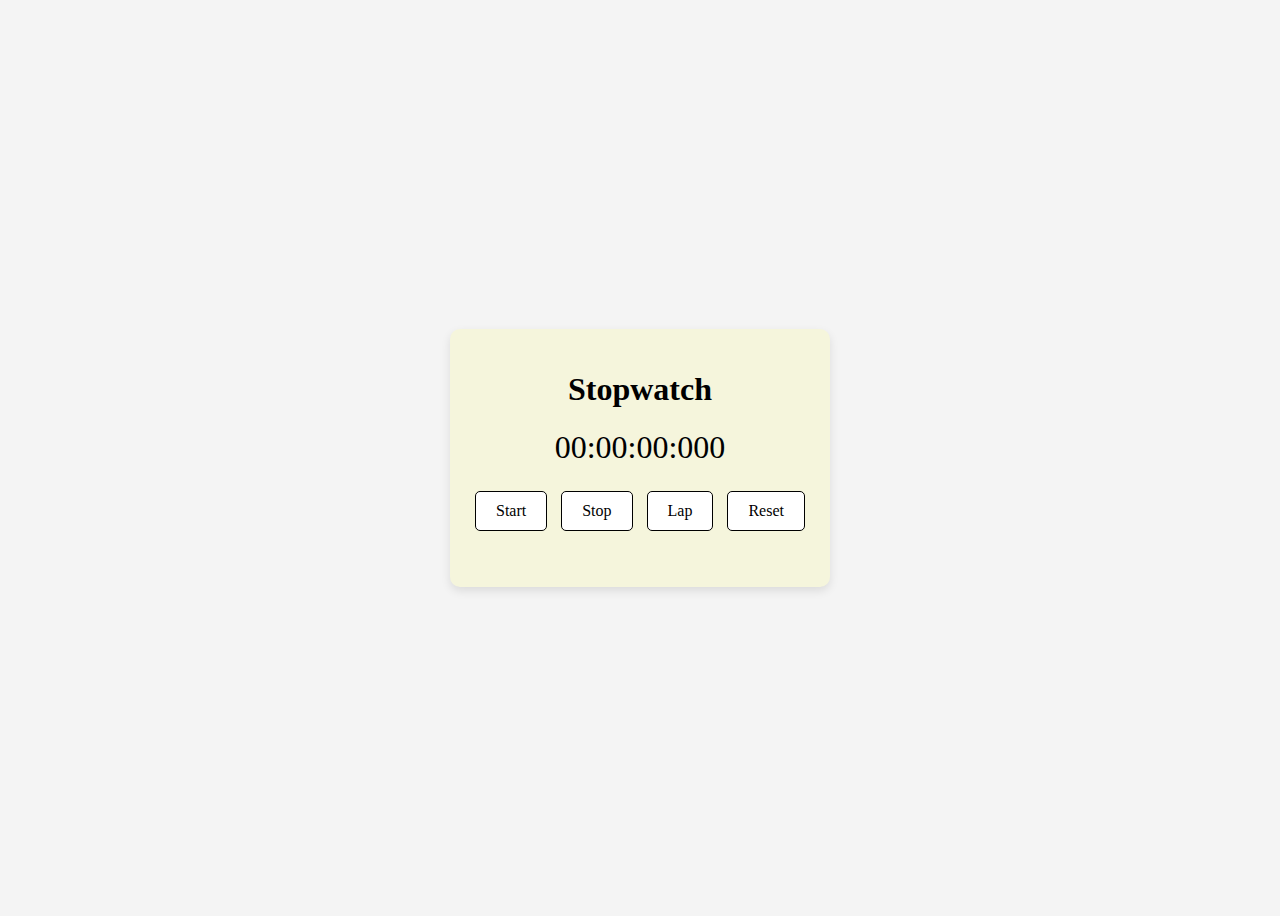
==== SCT_WD_02/index.html @ acfe4233 "Add files via upload" ====
<!DOCTYPE html>
<html lang="en">

<head>
    <meta charset="UTF-8">
    <meta name="viewport" content="width=device-width, initial-scale=1.0">
    <title>Stopwatch with Lap</title>
    <link rel="stylesheet" href="style.css">
</head>

<body>
    <div class="container">
        <h1>Stopwatch</h1>
        <div id="display">00:00:00:000</div>
        <div class="buttons">
            <button id="start">Start</button>
            <button id="stop">Stop</button>
            <button id="lap">Lap</button>
            <button id="reset">Reset</button>
        </div>
        <ul id="laps"></ul>
    </div>
    <script src="script.js"></script>
</body>

</html>
---- SCT_WD_02/style.css ----
body {
    font-family: Candara;
    display: flex;
    justify-content: center;
    align-items: center;
    height: 100vh;
    background-color: #f4f4f4;
  }
  .container {
    text-align: center;
    background-color: beige;
    padding: 20px;
    border-radius: 10px;
    box-shadow: 0 4px 10px rgba(0, 0, 0, 0.1);
  }
  #display {
    font-size: 2em;
    margin: 20px 0;
  }
  
  .buttons button {
    margin: 5px;
    padding: 10px 20px;
    font-size: 16px;
    cursor: pointer;
    border: none;
    border-radius: 5px;
  }
  
  #start {
    font-family: Candara;
    background: white;
    color: black;
    border: 1.5px solid black;
  }
  #stop {
    font-family: Candara;
    background: white;
    color: black;
    border: 1.5px solid black;
  }
  #reset {
    font-family: Candara;
    background: white;
    color: black;
    border: 1.5px solid black;
  }
  #lap {
    font-family: Candara;
    background: white;
    color: black;
    border: 1.5px solid black;
  }
  
  #laps {
    list-style: none;
    padding: 0;
    max-height: 200px;
    overflow-y: auto;
    margin-top: 15px;
  }
  
  #laps li {
    background: #ddd;
    padding: 5px;
    margin: 5px;
    border-radius: 5px;
    height:30px;
  }
  #start:hover {
    background-color: green;
    color: white;
  }
  #stop:hover {
    background-color: red;
    color: white;
  }
  #reset:hover {
    background-color: yellow;
    color: black;
  }
  #lap:hover {
    background-color: blue;
    color: white;
  }
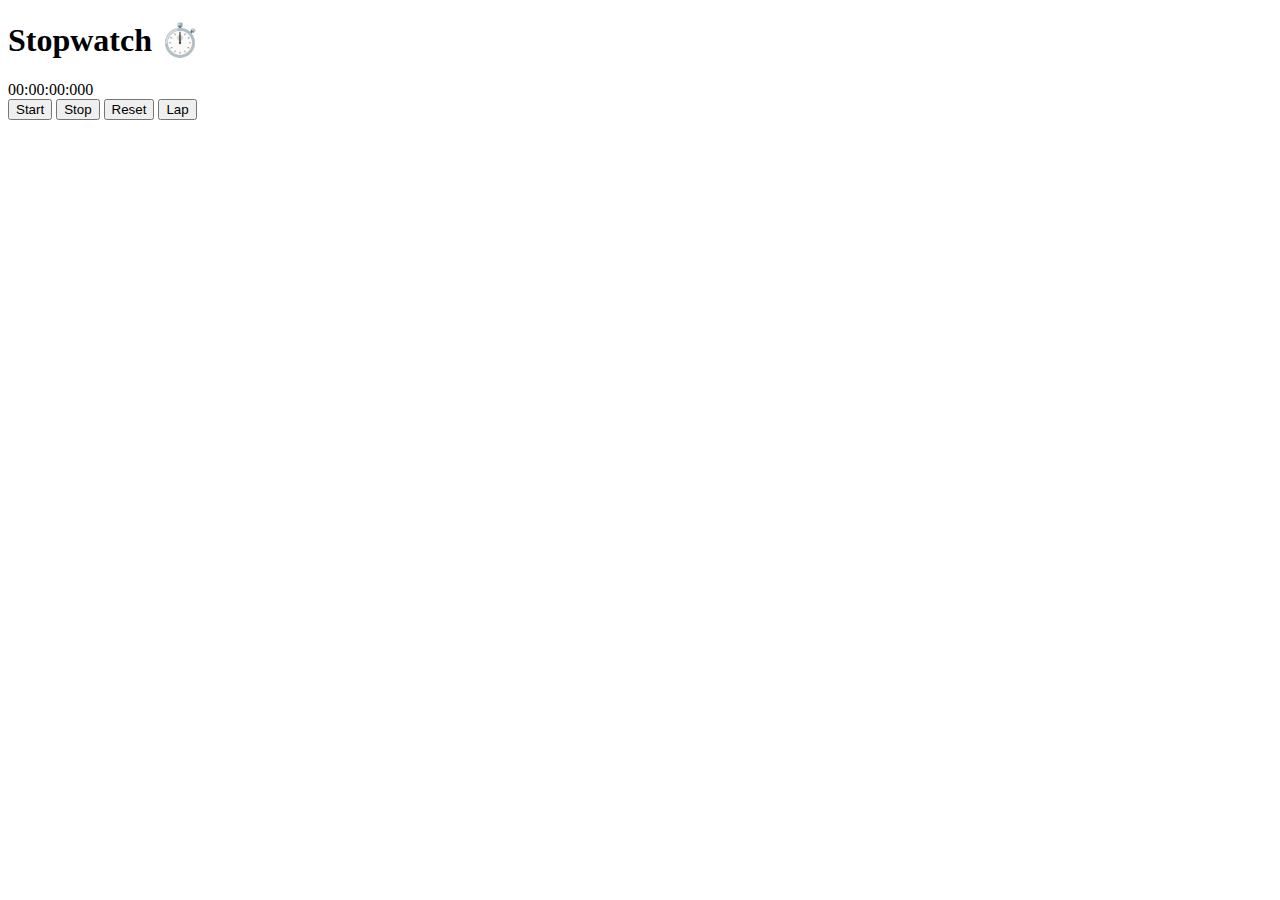
==== commit 71789e74: "Update index.html" ====
--- a/SCT_WD_02/index.html
+++ b/SCT_WD_02/index.html
@@ -1,26 +1,23 @@
 <!DOCTYPE html>
 <html lang="en">
-
 <head>
-    <meta charset="UTF-8">
-    <meta name="viewport" content="width=device-width, initial-scale=1.0">
-    <title>Stopwatch with Lap</title>
-    <link rel="stylesheet" href="style.css">
+  <meta charset="UTF-8" />
+  <meta name="viewport" content="width=device-width, initial-scale=1.0"/>
+  <title>Advanced Stopwatch</title>
+  <link rel="stylesheet" href="styles.css" />
 </head>
-
 <body>
-    <div class="container">
-        <h1>Stopwatch</h1>
-        <div id="display">00:00:00:000</div>
-        <div class="buttons">
-            <button id="start">Start</button>
-            <button id="stop">Stop</button>
-            <button id="lap">Lap</button>
-            <button id="reset">Reset</button>
-        </div>
-        <ul id="laps"></ul>
+  <div class="container">
+    <h1> Stopwatch ⏱️</h1>
+    <div id="display">00:00:00:000</div>
+    <div class="buttons">
+      <button onclick="startStopwatch()">Start</button>
+      <button onclick="stopStopwatch()">Stop</button>
+      <button onclick="resetStopwatch()">Reset</button>
+      <button onclick="lapStopwatch()">Lap</button>
     </div>
-    <script src="script.js"></script>
+    <div class="laps" id="laps"></div>
+  </div>
+  <script src="script.js"></script>
 </body>
-
-</html>+</html>
